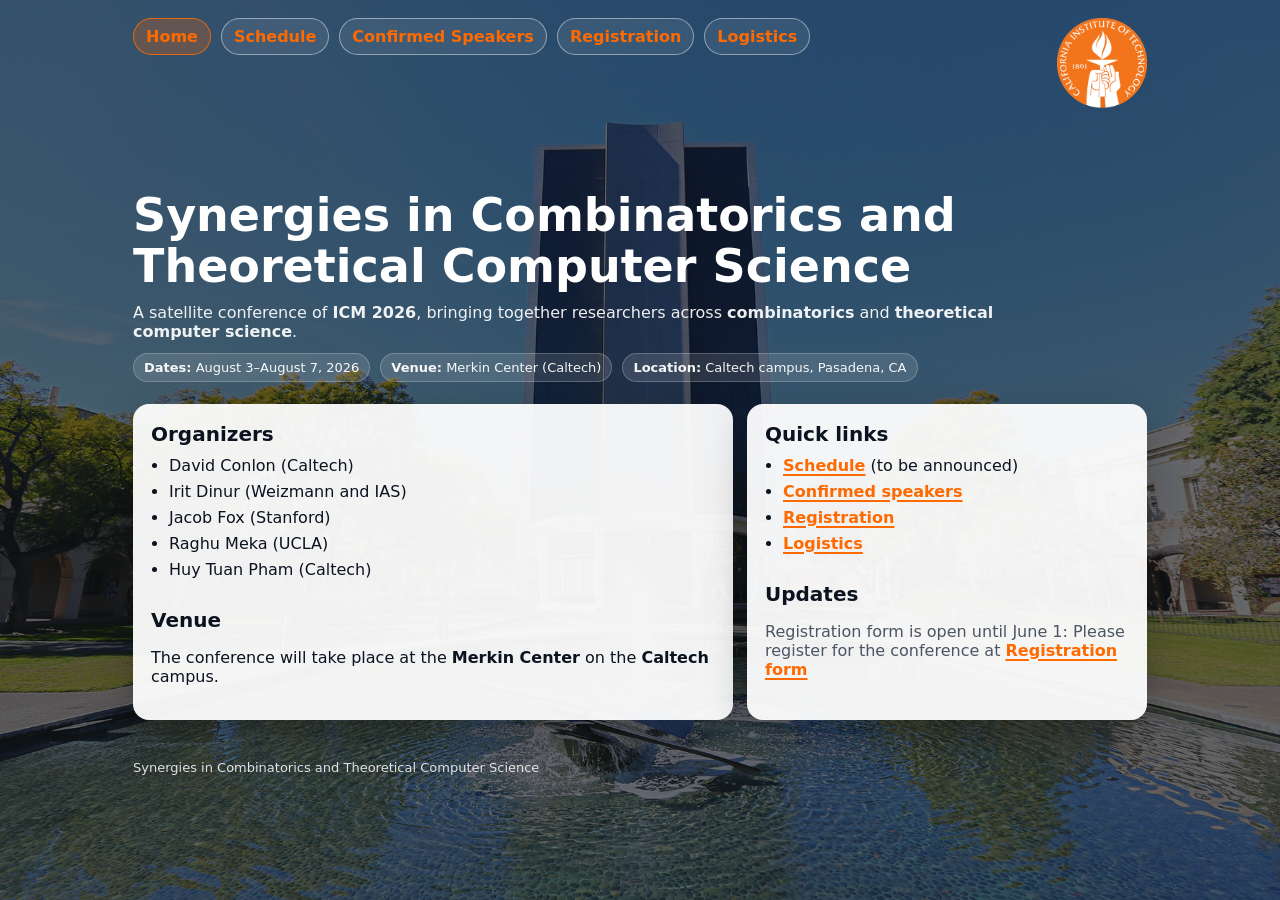
==== index.html @ 1ba03705 "Update index.html" ====
<!doctype html>
<html lang="en">
<head>
  <!-- Google tag (gtag.js) -->
  <script async src="https://www.googletagmanager.com/gtag/js?id=G-6KZ62K67D2"></script>
  <script>
    window.dataLayer = window.dataLayer || [];
    function gtag(){dataLayer.push(arguments);}
    gtag('js', new Date());
  
    gtag('config', 'G-6KZ62K67D2');
  </script>
  <meta charset="utf-8" />
  <meta name="viewport" content="width=device-width,initial-scale=1" />
  <title>Synergies in Combinatorics and Theoretical Computer Science</title>
  <meta name="description" content="Synergies in Combinatorics and Theoretical Computer Science. Aug 3–7, 2026, Merkin Center, Caltech." />
  <link rel="stylesheet" href="style.css" />
</head>
<body>
  <header class="header">
    <div class="container topbar">
      <div class="brand">
        <nav class="nav" aria-label="Site navigation">
          <a href="index.html" aria-current="page">Home</a>
          <a href="schedule.html">Schedule</a>
          <a href="speakers.html">Confirmed Speakers</a>
          <a href="registration.html">Registration</a>
          <a href="logistics.html">Logistics</a>
        </nav>
      </div>

      <div class="logo-slot" aria-label="Caltech logo">
        <img src="assets/caltech-logo.png"/> 
      </div>
    </div>
  </header>

  <section class="hero">
    <div class="container">
      <h1><br/>Synergies in Combinatorics and Theoretical Computer Science</h1>
      <p class="subtitle">
        A satellite conference of <strong>ICM 2026</strong>, bringing together researchers across
        <strong>combinatorics</strong> and <strong>theoretical computer science</strong>.
      </p>

      <div class="badges" role="list" aria-label="Conference quick facts">
        <span class="badge" role="listitem"><strong>Dates:</strong> August 3–August 7, 2026</span>
        <span class="badge" role="listitem"><strong>Venue:</strong> Merkin Center (Caltech)</span>
        <span class="badge" role="listitem"><strong>Location:</strong> Caltech campus, Pasadena, CA</span>
      </div>
    </div>
  </section>

  <main class="main">
    <div class="container grid">
      <section class="card">
        <h2>Organizers</h2>
        <ul class="list">
          <li>David Conlon (Caltech)</li>
          <li>Irit Dinur (Weizmann and IAS)</li>
          <li>Jacob Fox (Stanford)</li>
          <li>Raghu Meka (UCLA)</li>
          <li>Huy Tuan Pham (Caltech)</li>
        </ul>

        <div class="hr"></div>

        <h2>Venue</h2>
        <p>
          The conference will take place at the <strong>Merkin Center</strong> on the <strong>Caltech</strong> campus.
        </p>
      </section>

      <aside class="card">
        <h2>Quick links</h2>
        <ul class="list">
          <li><a href="schedule.html">Schedule</a> (to be announced)</li>
          <li><a href="speakers.html">Confirmed speakers</a></li>
          <li><a href="registration.html">Registration</a></li>
          <li><a href="logistics.html">Logistics</a></li>
        </ul>

        <div class="hr"></div>

        <h2>Updates</h2>
        <p class="muted">
          Registration form is open until June 1: Please register for the conference at <a href = "https://forms.gle/N7MtUxKUpZy88Sgw6">Registration form</a>  
        </p>
      </aside>
    </div>
  </main>

  <footer class="footer">
    <div class="container">
      <div>Synergies in Combinatorics and Theoretical Computer Science</div>
    </div>
  </footer>
</body>
</html>
---- style.css ----
:root{
  --maxw: 1050px;

  /* Background overlay */
  --overlay: rgba(8, 12, 18, 0.62);

  /* Surfaces */
  --card: rgba(255,255,255,0.94);

  /* Text */
  --text: #0b1220;
  --muted: #4b5563;

  /* Caltech-ish accents */
  --caltech-orange: #ff6a00;
  --caltech-orange-hover: #ff8a2a;
  --caltech-orange-soft: rgba(255,106,0,0.18);
}

*{ box-sizing: border-box; }
html, body{ height: 100%; }

body{
  margin: 0;
  font-family: system-ui, -apple-system, Segoe UI, Roboto, Helvetica, Arial, sans-serif;
  color: #fff;
  background:
    linear-gradient(var(--overlay), var(--overlay)),
    url("assets/merkin-center.jpg") center/cover no-repeat fixed;
}

/* Links: Caltech orange everywhere */
a{
  color: var(--caltech-orange);
  font-weight: 700;
  text-decoration: underline;
  text-underline-offset: 3px;
  text-decoration-thickness: 2px;
}
a:visited{
  color: var(--caltech-orange);
}
a:hover, a:focus-visible{
  color: var(--caltech-orange-hover);
  text-decoration-thickness: 3px;
}

/* Layout containers */
.container{
  max-width: var(--maxw);
  margin: 0 auto;
  padding: 0 18px;
}

.header{
  padding: 18px 0 8px 0;
}

.topbar{
  display: flex;
  align-items: flex-start;
  justify-content: space-between;
  gap: 16px;
}

.brand{
  display: flex;
  flex-direction: column;
  gap: 8px;
}

/* Navigation */
.nav{
  display: flex;
  gap: 10px;
  flex-wrap: wrap;
}

.nav a{
  display: inline-block;
  padding: 8px 12px;
  border-radius: 999px;
  text-decoration: none; /* looks cleaner for nav */
  color: var(--caltech-orange);
  border: 1px solid rgba(255,255,255,0.45);
  background: rgba(255,255,255,0.08);
}

.nav a:hover, .nav a:focus-visible{
  background: var(--caltech-orange-soft);
  border-color: rgba(255,106,0,0.75);
  outline: none;
}

.nav a[aria-current="page"]{
  background: rgba(255,106,0,0.24);
  border-color: rgba(255,106,0,0.85);
}

/* Caltech logo slot (bigger) */
.logo-slot{
  width: 240px;
  min-width: 180px;
  display: flex;
  justify-content: flex-end;
}

/* Keep logo unmanipulated (no shadow/filters) per guidelines [[2]] */
.logo-slot img{
  max-width: 240px;
  max-height: 90px;
  object-fit: contain;
  border-radius: 8px; /* safe: does not alter artwork itself; remove if you want strictest handling */
}

.logo-placeholder{
  width: 240px;
  height: 90px;
  border: 1px dashed rgba(255,255,255,0.55);
  border-radius: 10px;
  display: grid;
  place-items: center;
  color: rgba(255,255,255,0.85);
  font-size: 12px;
  text-align: center;
  padding: 6px;
}

/* Hero */
.hero{
  padding: 14px 0 22px 0;
}

.hero h1{
  margin: 8px 0 10px 0;
  font-size: clamp(28px, 4vw, 46px);
  line-height: 1.12;
}

.hero .subtitle{
  margin: 0;
  max-width: 85ch;
  color: rgba(255,255,255,0.92);
}

.badges{
  margin-top: 12px;
  display: flex;
  flex-wrap: wrap;
  gap: 10px;
}

.badge{
  display: inline-block;
  padding: 6px 10px;
  border-radius: 999px;
  background: rgba(255,255,255,0.12);
  border: 1px solid rgba(255,255,255,0.22);
  color: rgba(255,255,255,0.95);
  font-size: 13px;
}

/* Main area */
.main{
  padding: 0 0 28px 0;
}

.grid{
  display: grid;
  grid-template-columns: 1fr;
  gap: 14px;
}

@media (min-width: 900px){
  .grid{ grid-template-columns: 1.2fr 0.8fr; }
}

/* Cards */
.card{
  background: var(--card);
  color: var(--text);
  border-radius: 16px;
  padding: 18px;
  box-shadow: 0 12px 40px rgba(0,0,0,0.25);
}

.card h2{
  margin: 0 0 10px 0;
  font-size: 20px;
}

.muted{ color: var(--muted); }
.small{ font-size: 13px; }

.list{
  margin: 8px 0 0 18px;
  padding: 0;
}

.list li{ margin: 7px 0; }

/* Ensure links remain Caltech orange inside cards too */
.card a{
  color: var(--caltech-orange);
}
.card a:hover, .card a:focus-visible{
  color: var(--caltech-orange-hover);
}

/* Tables */
.table{
  width: 100%;
  border-collapse: collapse;
  overflow: hidden;
  border-radius: 12px;
}

.table th, .table td{
  padding: 10px;
  border-bottom: 1px solid rgba(17,24,39,0.10);
  vertical-align: top;
}

.table th{
  text-align: left;
  font-size: 13px;
  background: rgba(17,24,39,0.05);
}

/* Keep table links orange */
.table td a{
  color: var(--caltech-orange);
}
.table td a:hover, .table td a:focus-visible{
  color: var(--caltech-orange-hover);
}

/* Divider + footer */
.hr{
  height: 1px;
  background: rgba(255,255,255,0.18);
  margin: 14px 0;
}

.footer{
  padding: 12px 0 26px 0;
  color: rgba(255,255,255,0.85);
  font-size: 13px;
}
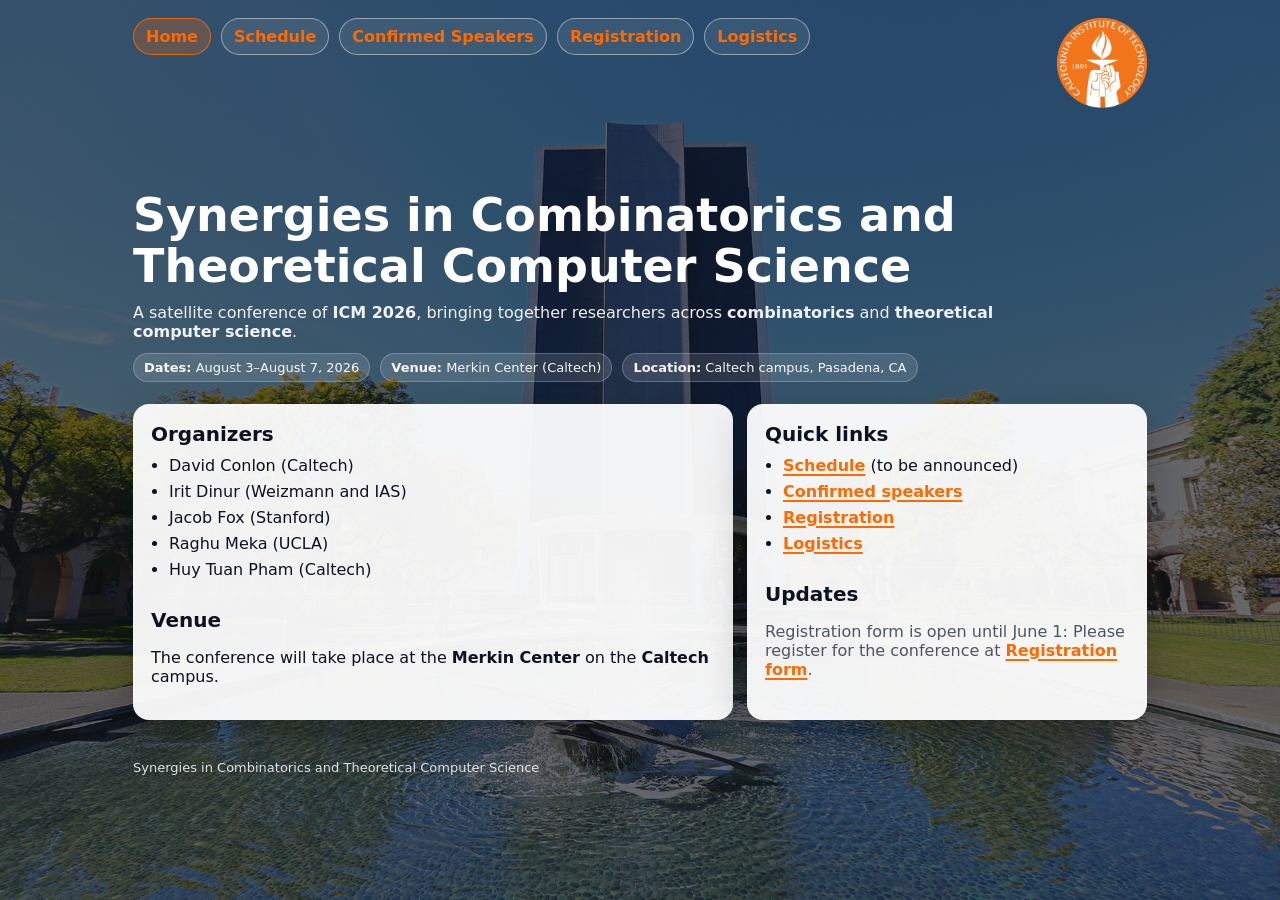
==== commit f9349358: "Update index.html" ====
--- a/index.html
+++ b/index.html
@@ -5,13 +5,15 @@
   <script async src="https://www.googletagmanager.com/gtag/js?id=G-6KZ62K67D2"></script>
   <script>
     window.dataLayer = window.dataLayer || [];
-    function gtag(){dataLayer.push(arguments);}
+    function gtag() {
+      dataLayer.push(arguments);
+    }
     gtag('js', new Date());
-  
     gtag('config', 'G-6KZ62K67D2');
   </script>
+
   <meta charset="utf-8" />
-  <meta name="viewport" content="width=device-width,initial-scale=1" />
+  <meta name="viewport" content="width=device-width, initial-scale=1" />
   <title>Synergies in Combinatorics and Theoretical Computer Science</title>
   <meta name="description" content="Synergies in Combinatorics and Theoretical Computer Science. Aug 3–7, 2026, Merkin Center, Caltech." />
   <link rel="stylesheet" href="style.css" />
@@ -30,14 +32,17 @@
       </div>
 
       <div class="logo-slot" aria-label="Caltech logo">
-        <img src="assets/caltech-logo.png"/> 
+        <img src="assets/caltech-logo.png" alt="Caltech Logo" />
       </div>
     </div>
   </header>
 
   <section class="hero">
     <div class="container">
-      <h1><br/>Synergies in Combinatorics and Theoretical Computer Science</h1>
+      <h1>
+        <br />
+        Synergies in Combinatorics and Theoretical Computer Science
+      </h1>
       <p class="subtitle">
         A satellite conference of <strong>ICM 2026</strong>, bringing together researchers across
         <strong>combinatorics</strong> and <strong>theoretical computer science</strong>.
@@ -84,7 +89,8 @@
 
         <h2>Updates</h2>
         <p class="muted">
-          Registration form is open until June 1: Please register for the conference at <a href = "https://forms.gle/N7MtUxKUpZy88Sgw6">Registration form</a>  
+          Registration form is open until June 1: Please register for the conference at 
+          <a href="https://forms.gle/N7MtUxKUpZy88Sgw6">Registration form</a>.
         </p>
       </aside>
     </div>
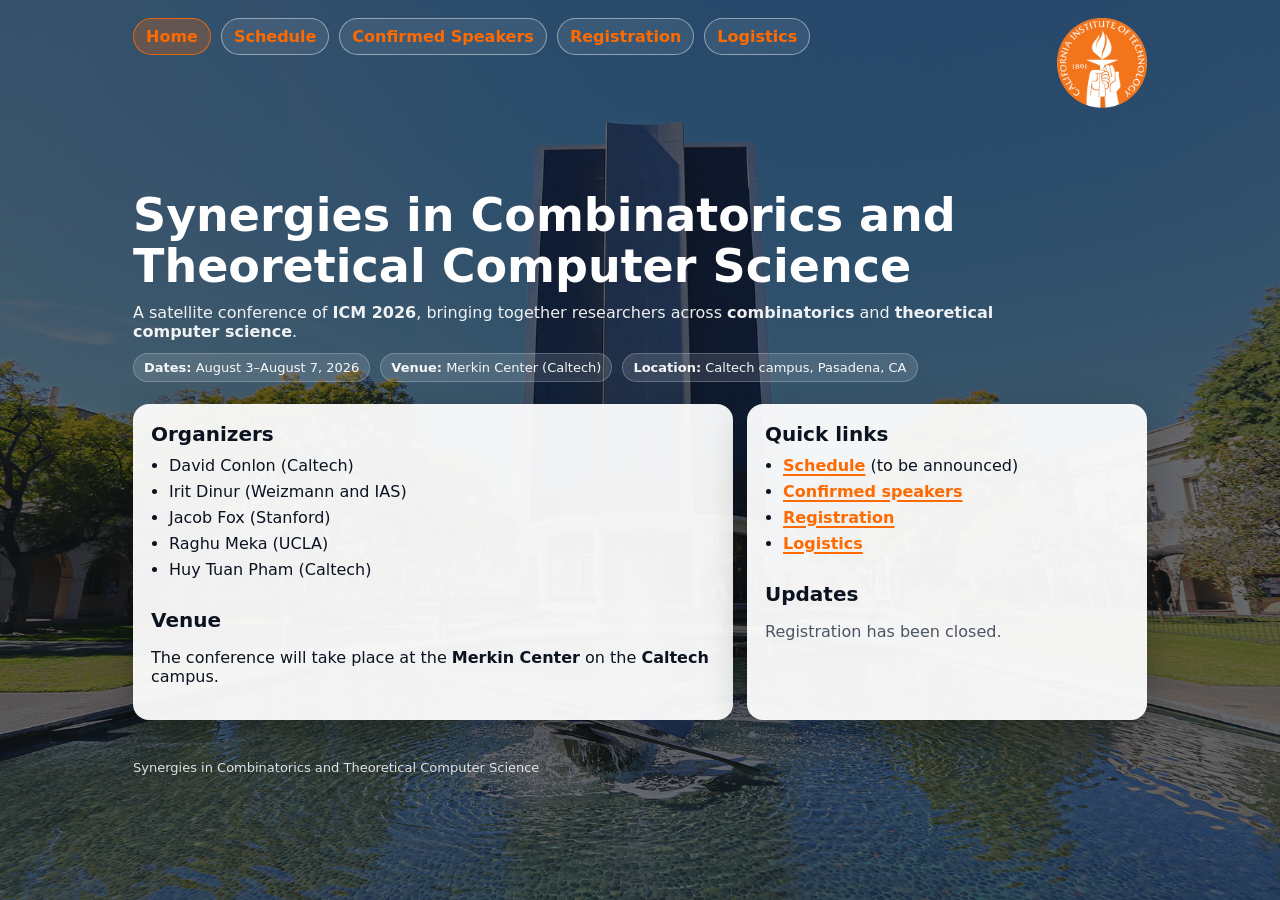
==== commit a6476fae: "Update index.html" ====
--- a/index.html
+++ b/index.html
@@ -89,8 +89,7 @@
 
         <h2>Updates</h2>
         <p class="muted">
-          Registration form is open until June 1: Please register for the conference at 
-          <a href="https://forms.gle/N7MtUxKUpZy88Sgw6">Registration form</a>.
+          Registration has been closed.
         </p>
       </aside>
     </div>
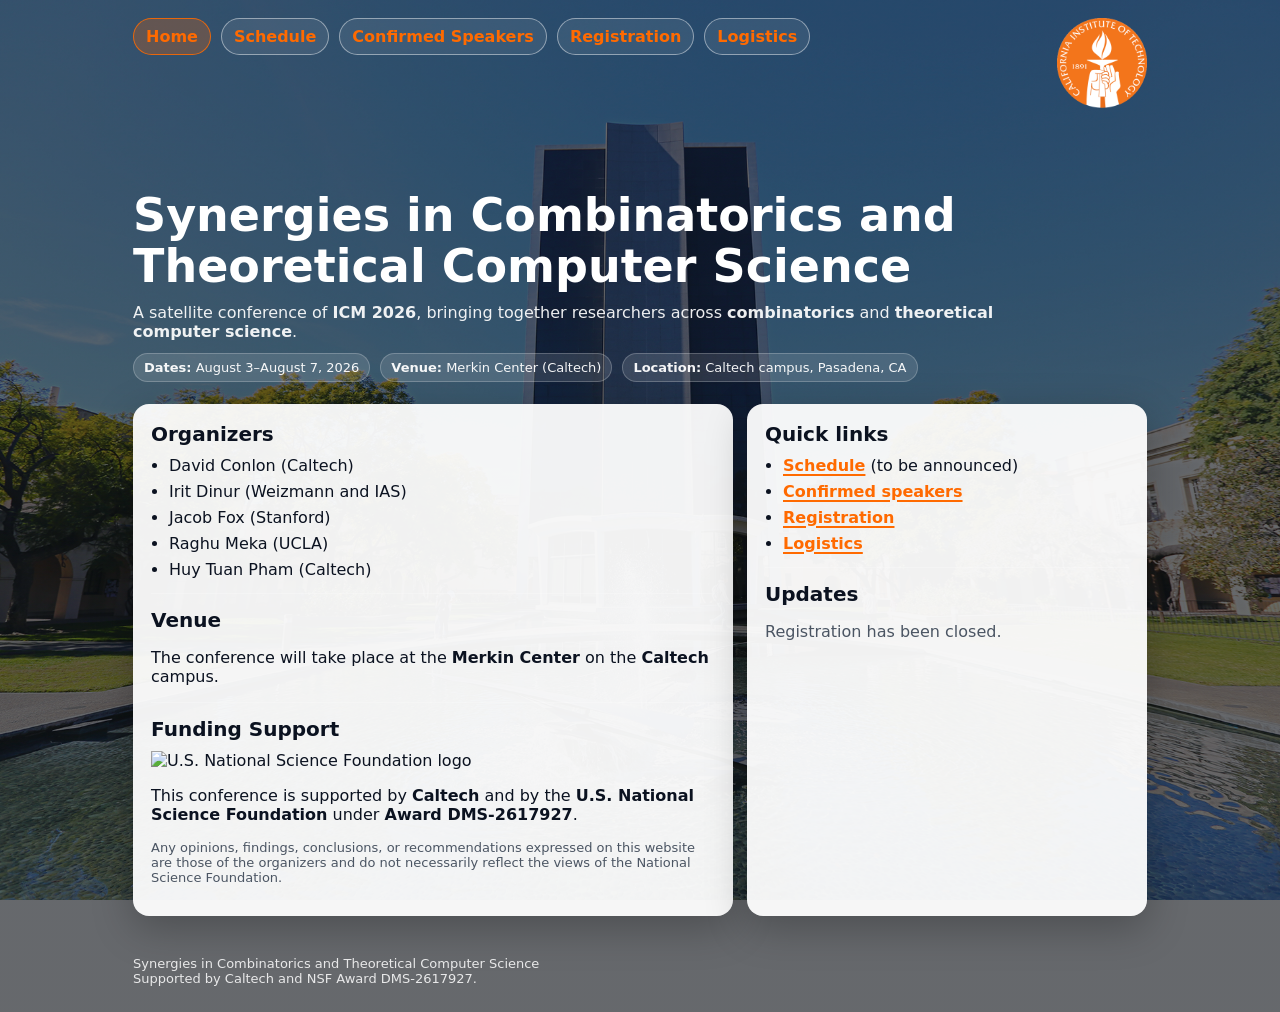
==== commit 7198ab0a: "Update index.html" ====
--- a/index.html
+++ b/index.html
@@ -74,6 +74,27 @@
         <p>
           The conference will take place at the <strong>Merkin Center</strong> on the <strong>Caltech</strong> campus.
         </p>
+
+        <div class="hr"></div>
+
+        <h2>Funding Support</h2>
+        <div class="funding">
+          <div class="funding-logo">
+            <img src="assets/nsf-logo.png" alt="U.S. National Science Foundation logo" />
+          </div>
+          <div class="funding-text">
+            <p>
+              This conference is supported by <strong>Caltech</strong> and by the
+              <strong>U.S. National Science Foundation</strong> under
+              <strong>Award DMS-2617927</strong>.
+            </p>
+            <p class="muted small">
+              Any opinions, findings, conclusions, or recommendations expressed on this website
+              are those of the organizers and do not necessarily reflect the views of the
+              National Science Foundation.
+            </p>
+          </div>
+        </div>
       </section>
 
       <aside class="card">
@@ -96,8 +117,11 @@
   </main>
 
   <footer class="footer">
-    <div class="container">
+    <div class="container footer-content">
       <div>Synergies in Combinatorics and Theoretical Computer Science</div>
+      <div class="footer-funding">
+        Supported by Caltech and NSF Award DMS-2617927.
+      </div>
     </div>
   </footer>
 </body>
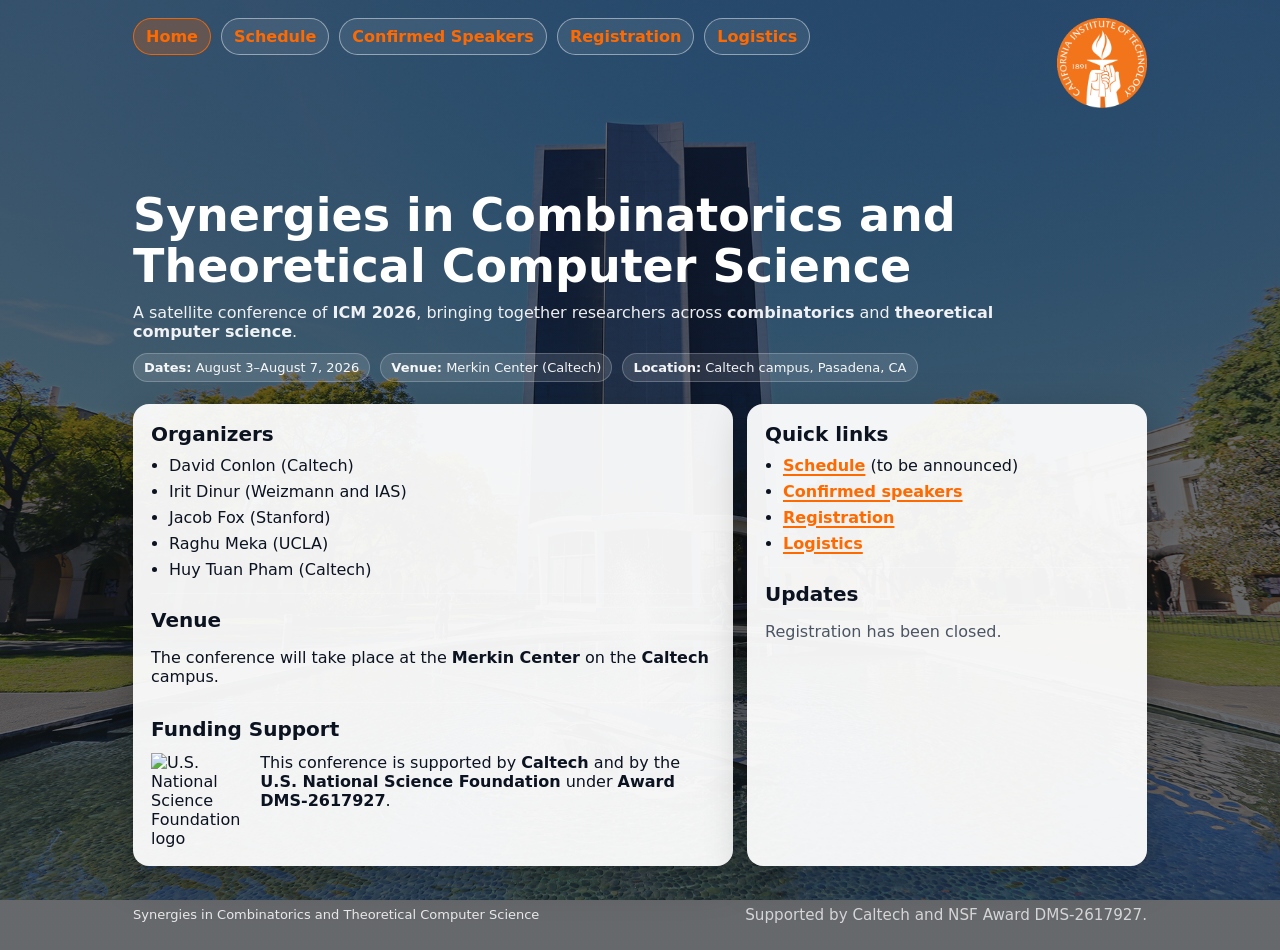
==== commit 22646d96: "Update index.html" ====
--- a/index.html
+++ b/index.html
@@ -88,11 +88,6 @@
               <strong>U.S. National Science Foundation</strong> under
               <strong>Award DMS-2617927</strong>.
             </p>
-            <p class="muted small">
-              Any opinions, findings, conclusions, or recommendations expressed on this website
-              are those of the organizers and do not necessarily reflect the views of the
-              National Science Foundation.
-            </p>
           </div>
         </div>
       </section>
--- a/style.css
+++ b/style.css
@@ -247,3 +247,48 @@
   color: rgba(255,255,255,0.85);
   font-size: 13px;
 }
+
+.funding {
+  display: flex;
+  gap: 1.25rem;
+  align-items: flex-start;
+  margin-top: 0.75rem;
+}
+
+.funding-logo img {
+  max-width: 120px;
+  height: auto;
+  display: block;
+}
+
+.funding-text p {
+  margin-top: 0;
+}
+
+.small {
+  font-size: 0.9rem;
+  line-height: 1.45;
+}
+
+.footer-content {
+  display: flex;
+  flex-wrap: wrap;
+  justify-content: space-between;
+  gap: 0.75rem;
+  align-items: center;
+}
+
+.footer-funding {
+  font-size: 0.95rem;
+  opacity: 0.85;
+}
+
+@media (max-width: 640px) {
+  .funding {
+    flex-direction: column;
+  }
+
+  .funding-logo img {
+    max-width: 100px;
+  }
+}
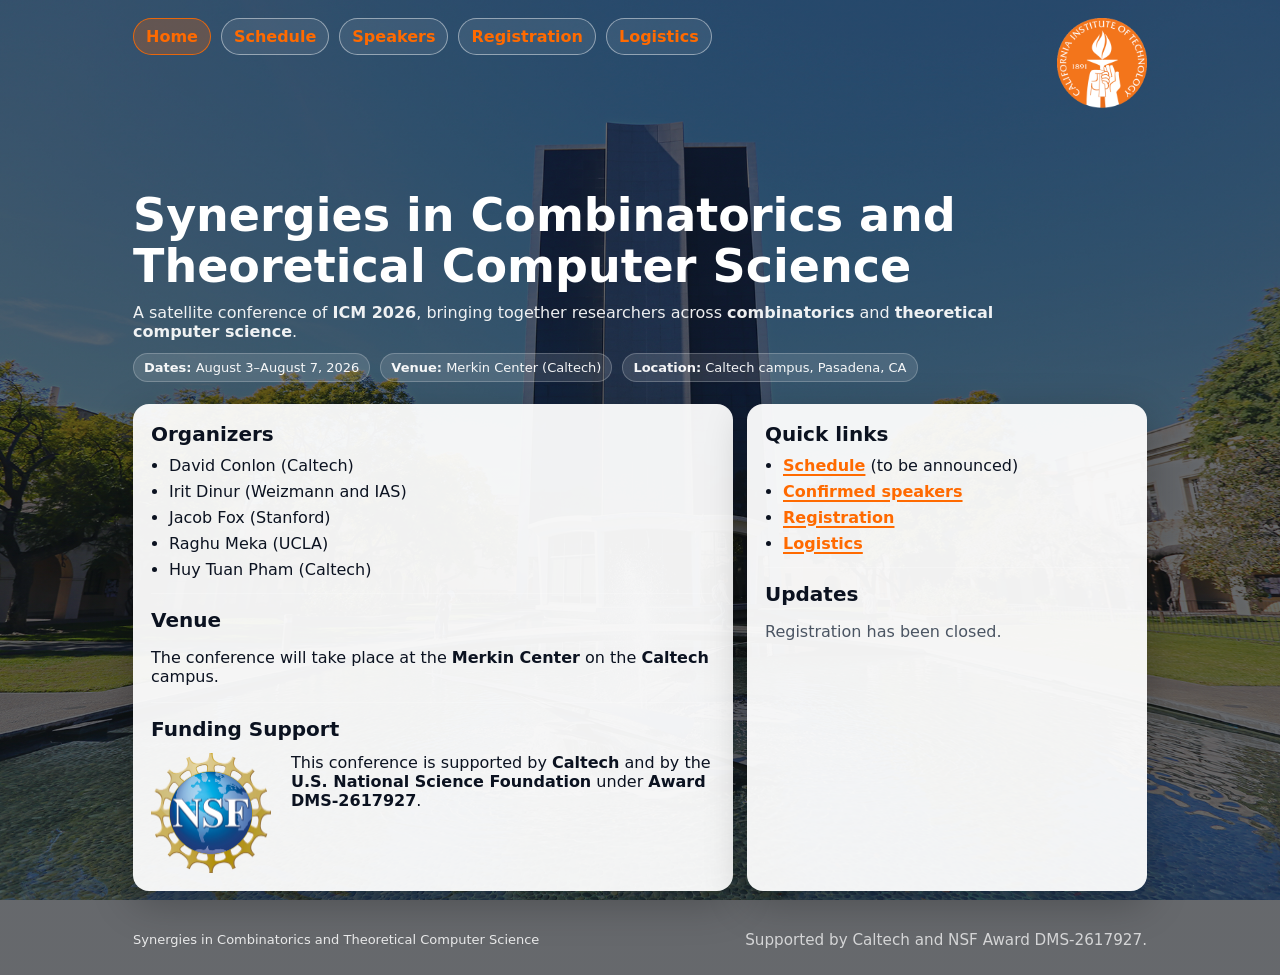
==== commit 22d84bac: "Update index.html" ====
--- a/index.html
+++ b/index.html
@@ -25,7 +25,7 @@
         <nav class="nav" aria-label="Site navigation">
           <a href="index.html" aria-current="page">Home</a>
           <a href="schedule.html">Schedule</a>
-          <a href="speakers.html">Confirmed Speakers</a>
+          <a href="speakers.html">Speakers</a>
           <a href="registration.html">Registration</a>
           <a href="logistics.html">Logistics</a>
         </nav>
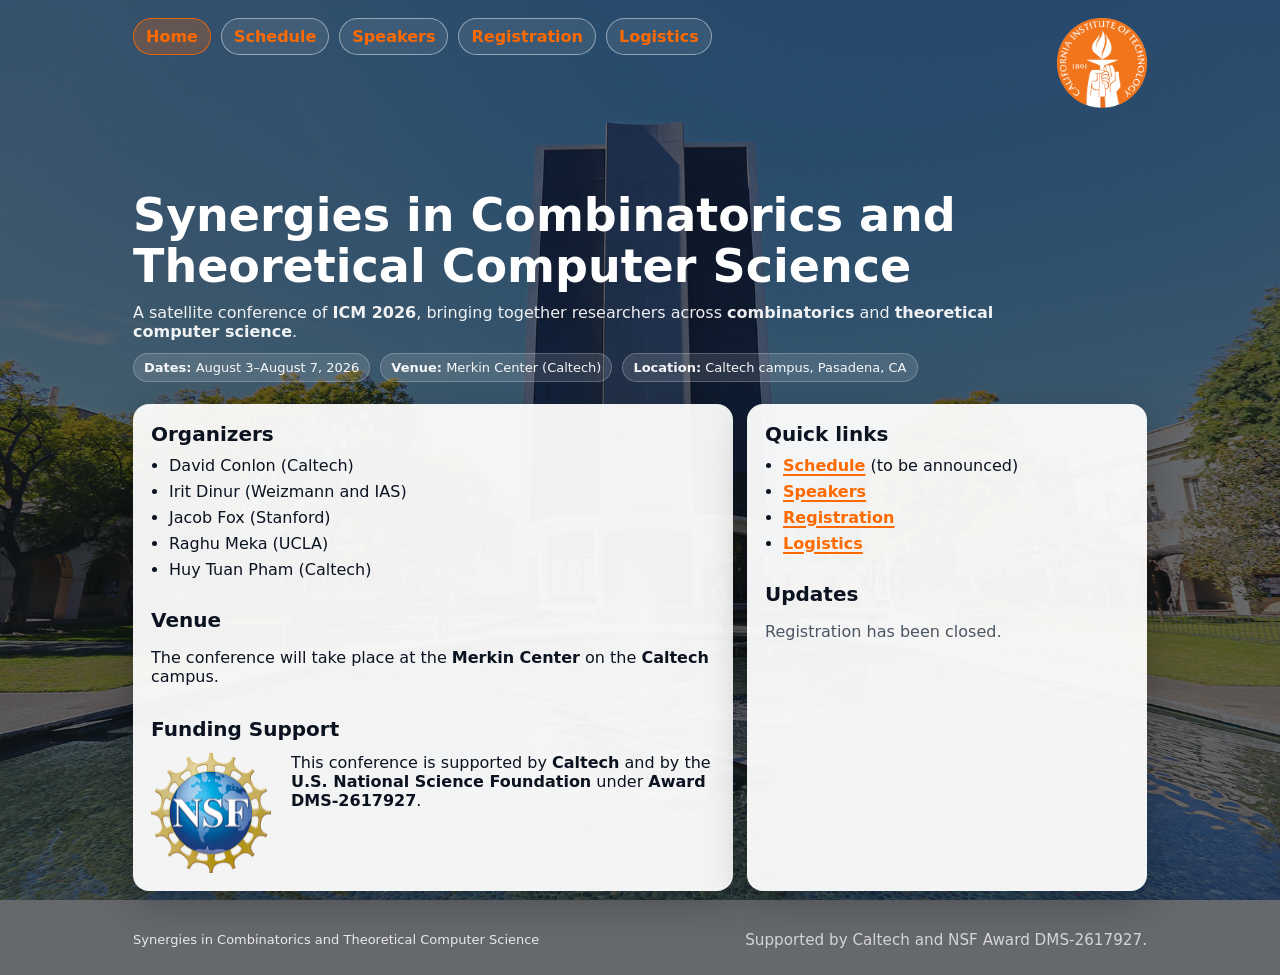
==== commit 6991eb5e: "Update index.html" ====
--- a/index.html
+++ b/index.html
@@ -96,7 +96,7 @@
         <h2>Quick links</h2>
         <ul class="list">
           <li><a href="schedule.html">Schedule</a> (to be announced)</li>
-          <li><a href="speakers.html">Confirmed speakers</a></li>
+          <li><a href="speakers.html">Speakers</a></li>
           <li><a href="registration.html">Registration</a></li>
           <li><a href="logistics.html">Logistics</a></li>
         </ul>
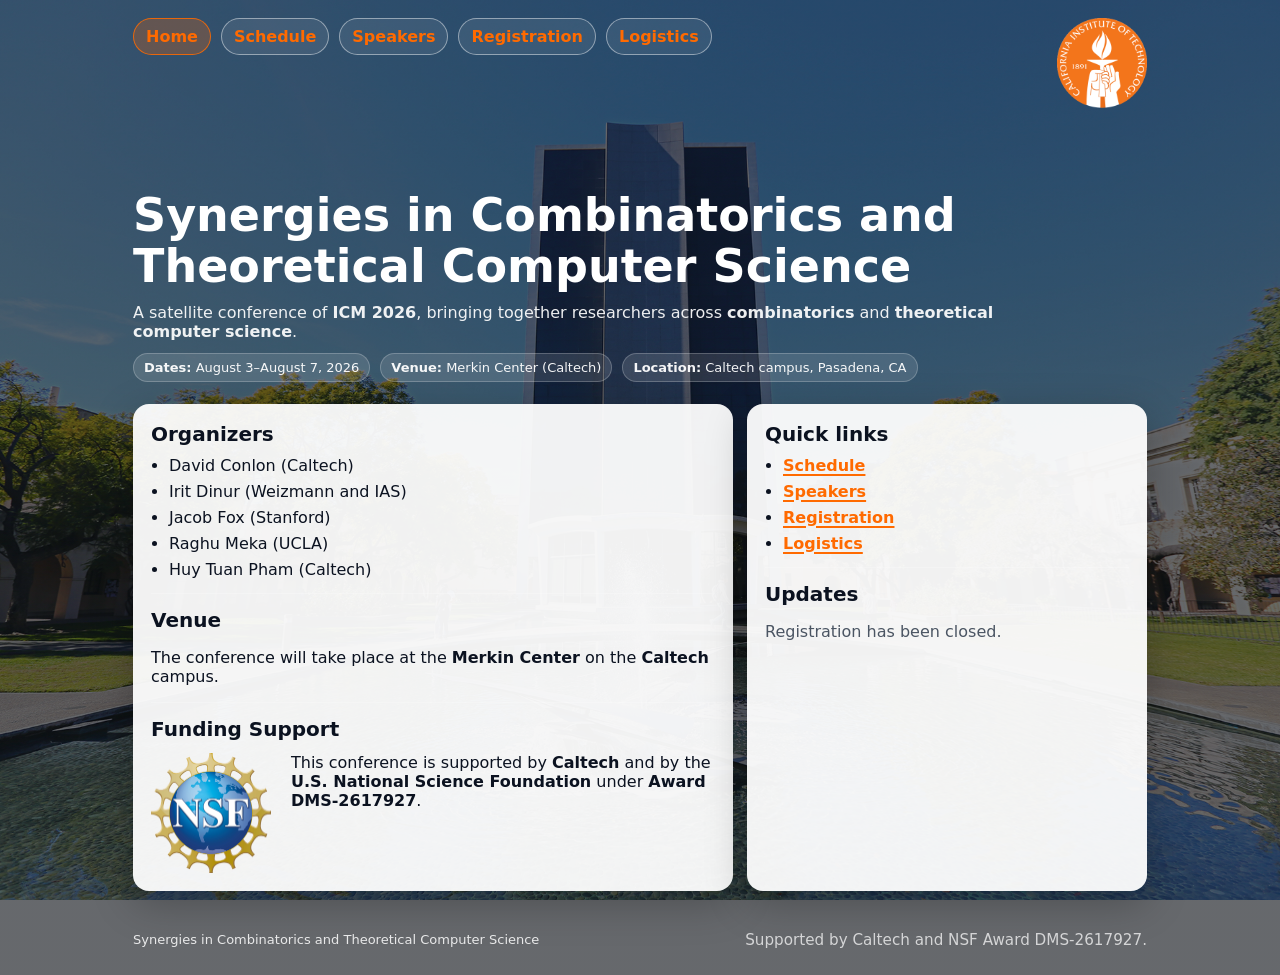
==== commit 15f2d8cf: "Update index.html" ====
--- a/index.html
+++ b/index.html
@@ -95,7 +95,7 @@
       <aside class="card">
         <h2>Quick links</h2>
         <ul class="list">
-          <li><a href="schedule.html">Schedule</a> (to be announced)</li>
+          <li><a href="schedule.html">Schedule</a></li>
           <li><a href="speakers.html">Speakers</a></li>
           <li><a href="registration.html">Registration</a></li>
           <li><a href="logistics.html">Logistics</a></li>
--- a/style.css
+++ b/style.css
@@ -292,3 +292,200 @@
     max-width: 100px;
   }
 }
+
+/* Schedule page */
+
+.schedule-hero .subtitle {
+  max-width: 820px;
+}
+
+.section-heading {
+  display: flex;
+  justify-content: space-between;
+  gap: 1.25rem;
+  align-items: flex-start;
+  margin-bottom: 1.25rem;
+}
+
+.section-heading h2 {
+  margin-bottom: 0.35rem;
+}
+
+.button-link {
+  display: inline-flex;
+  align-items: center;
+  justify-content: center;
+  white-space: nowrap;
+  border-radius: 999px;
+  padding: 0.7rem 1rem;
+  font-weight: 700;
+  text-decoration: none;
+  background: #ff6c0c;
+  color: #fff;
+  box-shadow: 0 8px 20px rgba(0, 0, 0, 0.12);
+}
+
+.button-link:hover,
+.button-link:focus {
+  transform: translateY(-1px);
+  text-decoration: none;
+}
+
+.button-link.secondary {
+  background: #1f2937;
+}
+
+.schedule-table-wrap {
+  width: 100%;
+  overflow-x: auto;
+  border-radius: 18px;
+  border: 1px solid rgba(0, 0, 0, 0.08);
+  background: #fff;
+}
+
+.schedule-table {
+  width: 100%;
+  min-width: 980px;
+  border-collapse: separate;
+  border-spacing: 0;
+  font-size: 0.95rem;
+}
+
+.schedule-table th,
+.schedule-table td {
+  vertical-align: top;
+  padding: 1rem;
+  border-right: 1px solid rgba(0, 0, 0, 0.07);
+  border-bottom: 1px solid rgba(0, 0, 0, 0.07);
+}
+
+.schedule-table thead th {
+  position: sticky;
+  top: 0;
+  z-index: 1;
+  background: #111827;
+  color: #fff;
+  text-align: left;
+  font-weight: 800;
+}
+
+.schedule-table thead th span {
+  color: rgba(255, 255, 255, 0.78);
+  font-weight: 600;
+  font-size: 0.85rem;
+}
+
+.schedule-table tbody th {
+  width: 95px;
+  background: #f6f7f9;
+  color: #111827;
+  font-weight: 800;
+  white-space: nowrap;
+}
+
+.schedule-table td {
+  background: #fff;
+}
+
+.schedule-table tr:nth-child(even) td {
+  background: #fbfbfc;
+}
+
+.schedule-table th:last-child,
+.schedule-table td:last-child {
+  border-right: 0;
+}
+
+.schedule-table tr:last-child th,
+.schedule-table tr:last-child td {
+  border-bottom: 0;
+}
+
+.talk {
+  display: flex;
+  flex-direction: column;
+  gap: 0.3rem;
+}
+
+.talk strong {
+  color: #111827;
+  font-size: 1rem;
+}
+
+.talk span {
+  color: #4b5563;
+  line-height: 1.35;
+}
+
+.event-row td,
+.schedule-table .event {
+  background: #fff7ed !important;
+  color: #9a3412;
+  font-weight: 800;
+  text-align: center;
+  vertical-align: middle;
+}
+
+.schedule-table .free {
+  color: #6b7280;
+  background: #f9fafb !important;
+  font-style: italic;
+  text-align: center;
+  vertical-align: middle;
+}
+
+.schedule-note {
+  margin-top: 1rem;
+}
+
+.program-card {
+  margin-top: 1.5rem;
+}
+
+.pdf-viewer {
+  width: 100%;
+  height: min(78vh, 900px);
+  min-height: 520px;
+  border-radius: 18px;
+  overflow: hidden;
+  border: 1px solid rgba(0, 0, 0, 0.1);
+  background: #f3f4f6;
+}
+
+.pdf-viewer object {
+  width: 100%;
+  height: 100%;
+  display: block;
+}
+
+.small {
+  font-size: 0.9rem;
+}
+
+.footer-content {
+  display: flex;
+  flex-wrap: wrap;
+  justify-content: space-between;
+  gap: 0.75rem;
+  align-items: center;
+}
+
+.footer-funding {
+  font-size: 0.95rem;
+  opacity: 0.85;
+}
+
+@media (max-width: 780px) {
+  .section-heading {
+    flex-direction: column;
+  }
+
+  .button-link {
+    width: 100%;
+  }
+
+  .pdf-viewer {
+    height: 70vh;
+    min-height: 420px;
+  }
+}
